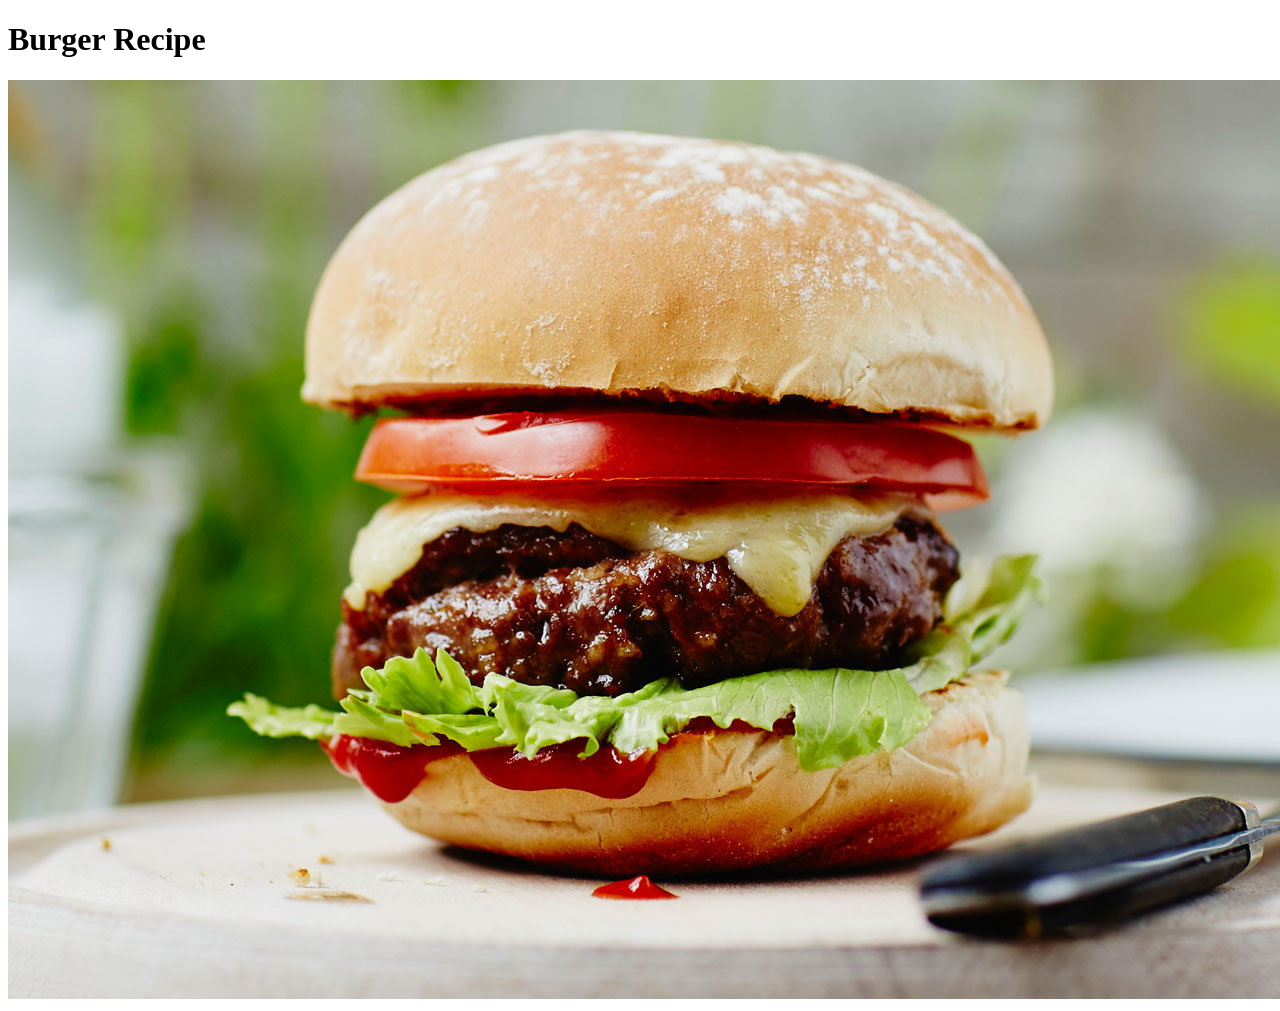
==== recipes/burger.html @ c457f14b "Add burger recipe and image" ====
<!DOCTYPE html>
<html lang="en">
<head>
    <meta charset="UTF-8">
    <meta http-equiv="X-UA-Compatible" content="IE=edge">
    <meta name="viewport" content="width=device-width, initial-scale=1.0">
    <title>Document</title>
</head>
<body>
    <h1>Burger Recipe</h1>
    <img src="../images/burger.jpeg">
    
</body>
</html>
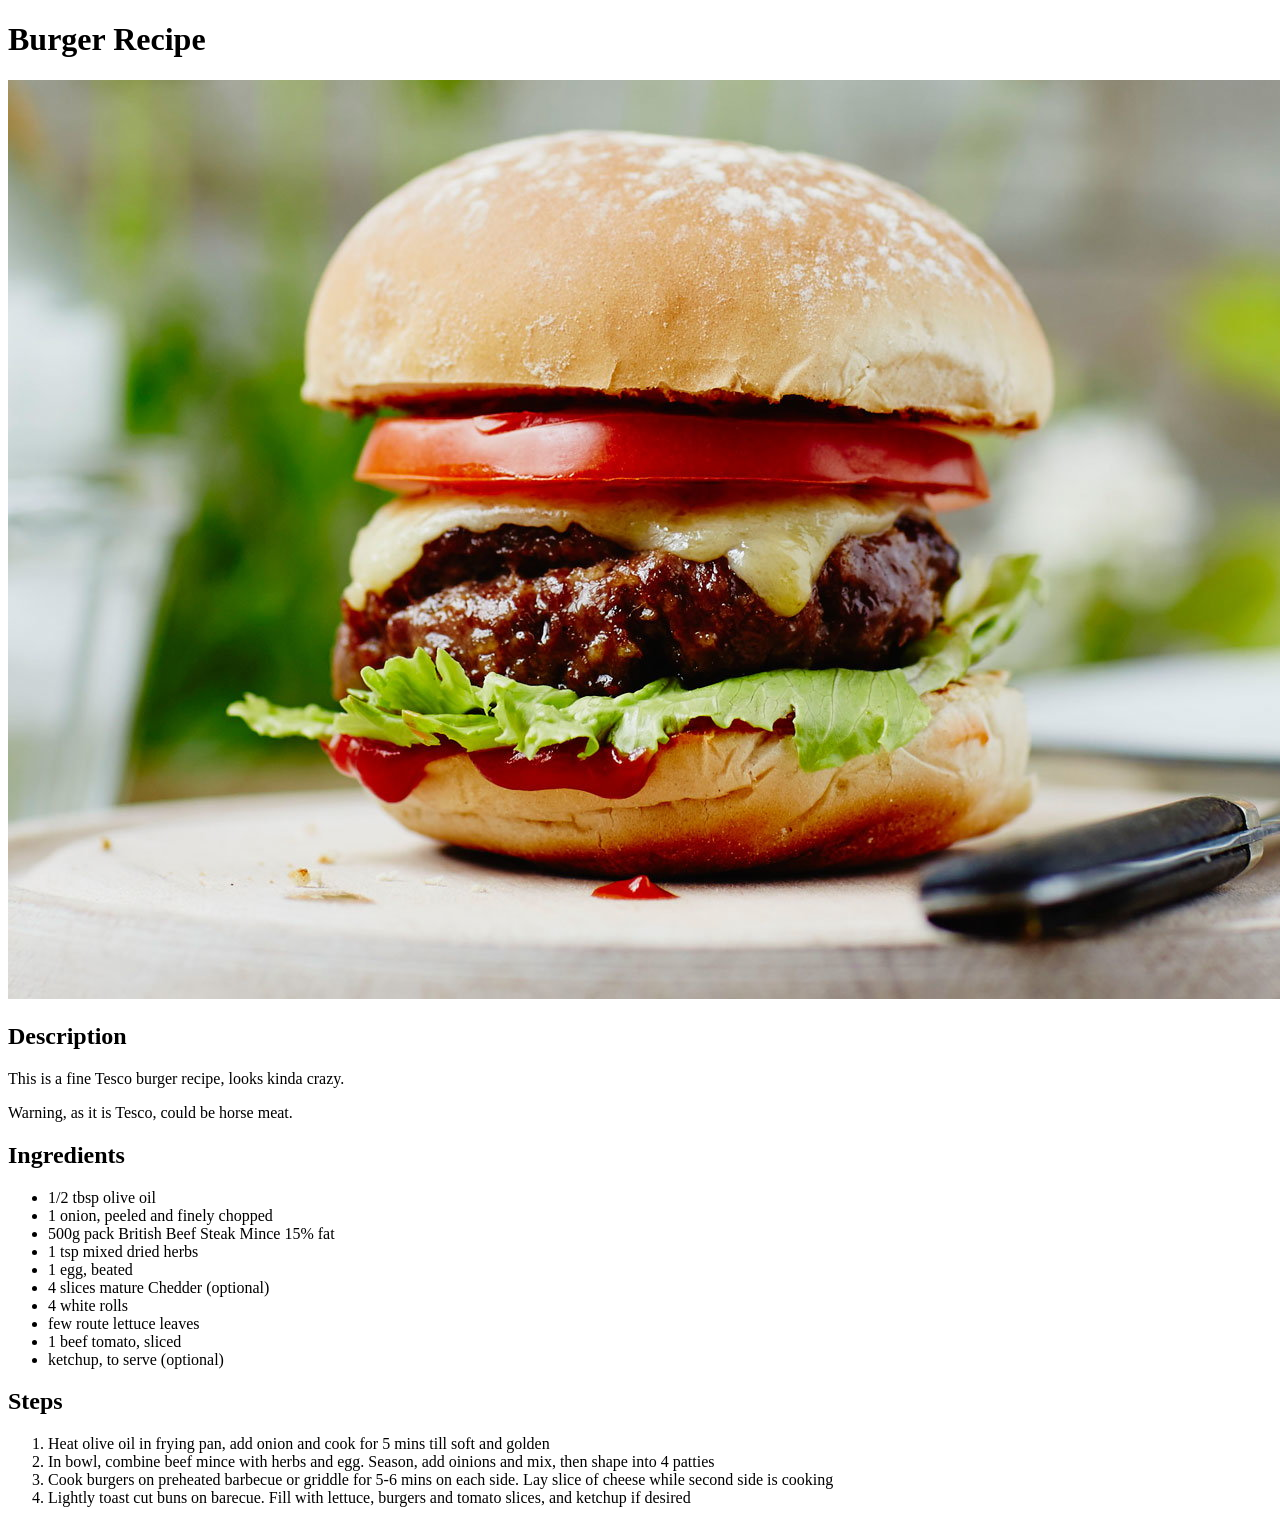
==== commit cd83f4bf: "Add burger ingredient and steps" ====
--- a/recipes/burger.html
+++ b/recipes/burger.html
@@ -9,6 +9,35 @@
 <body>
     <h1>Burger Recipe</h1>
     <img src="../images/burger.jpeg">
-    
+
+    <h2>Description</h2>
+        <p>
+            This is a fine Tesco burger recipe, looks kinda crazy.
+        </p>
+        <p>
+            Warning, as it is Tesco, could be horse meat.
+        </p>
+
+    <h2>Ingredients</h2>
+    <ul>
+        <li>1/2 tbsp olive oil</li>
+        <li>1 onion, peeled and finely chopped</li>
+        <li>500g pack British Beef Steak Mince 15% fat</li>
+        <li>1 tsp mixed dried herbs</li>
+        <li>1 egg, beated</li>
+        <li>4 slices mature Chedder (optional)</li>
+        <li>4 white rolls</li>
+        <li>few route lettuce leaves</li>
+        <li>1 beef tomato, sliced</li>
+        <li>ketchup, to serve (optional)</li>
+    </ul>
+
+    <h2>Steps</h2>
+        <ol>
+            <li>Heat olive oil in frying pan, add onion and cook for 5 mins till soft and golden</li>
+            <li>In bowl, combine beef mince with herbs and egg. Season, add oinions and mix, then shape into 4 patties</li>
+            <li>Cook burgers on preheated barbecue or griddle for 5-6 mins on each side. Lay slice of cheese while second side is cooking</li>
+            <li>Lightly toast cut buns on barecue. Fill with lettuce, burgers and tomato slices, and ketchup if desired</li>
+        </ol>
 </body>
 </html>
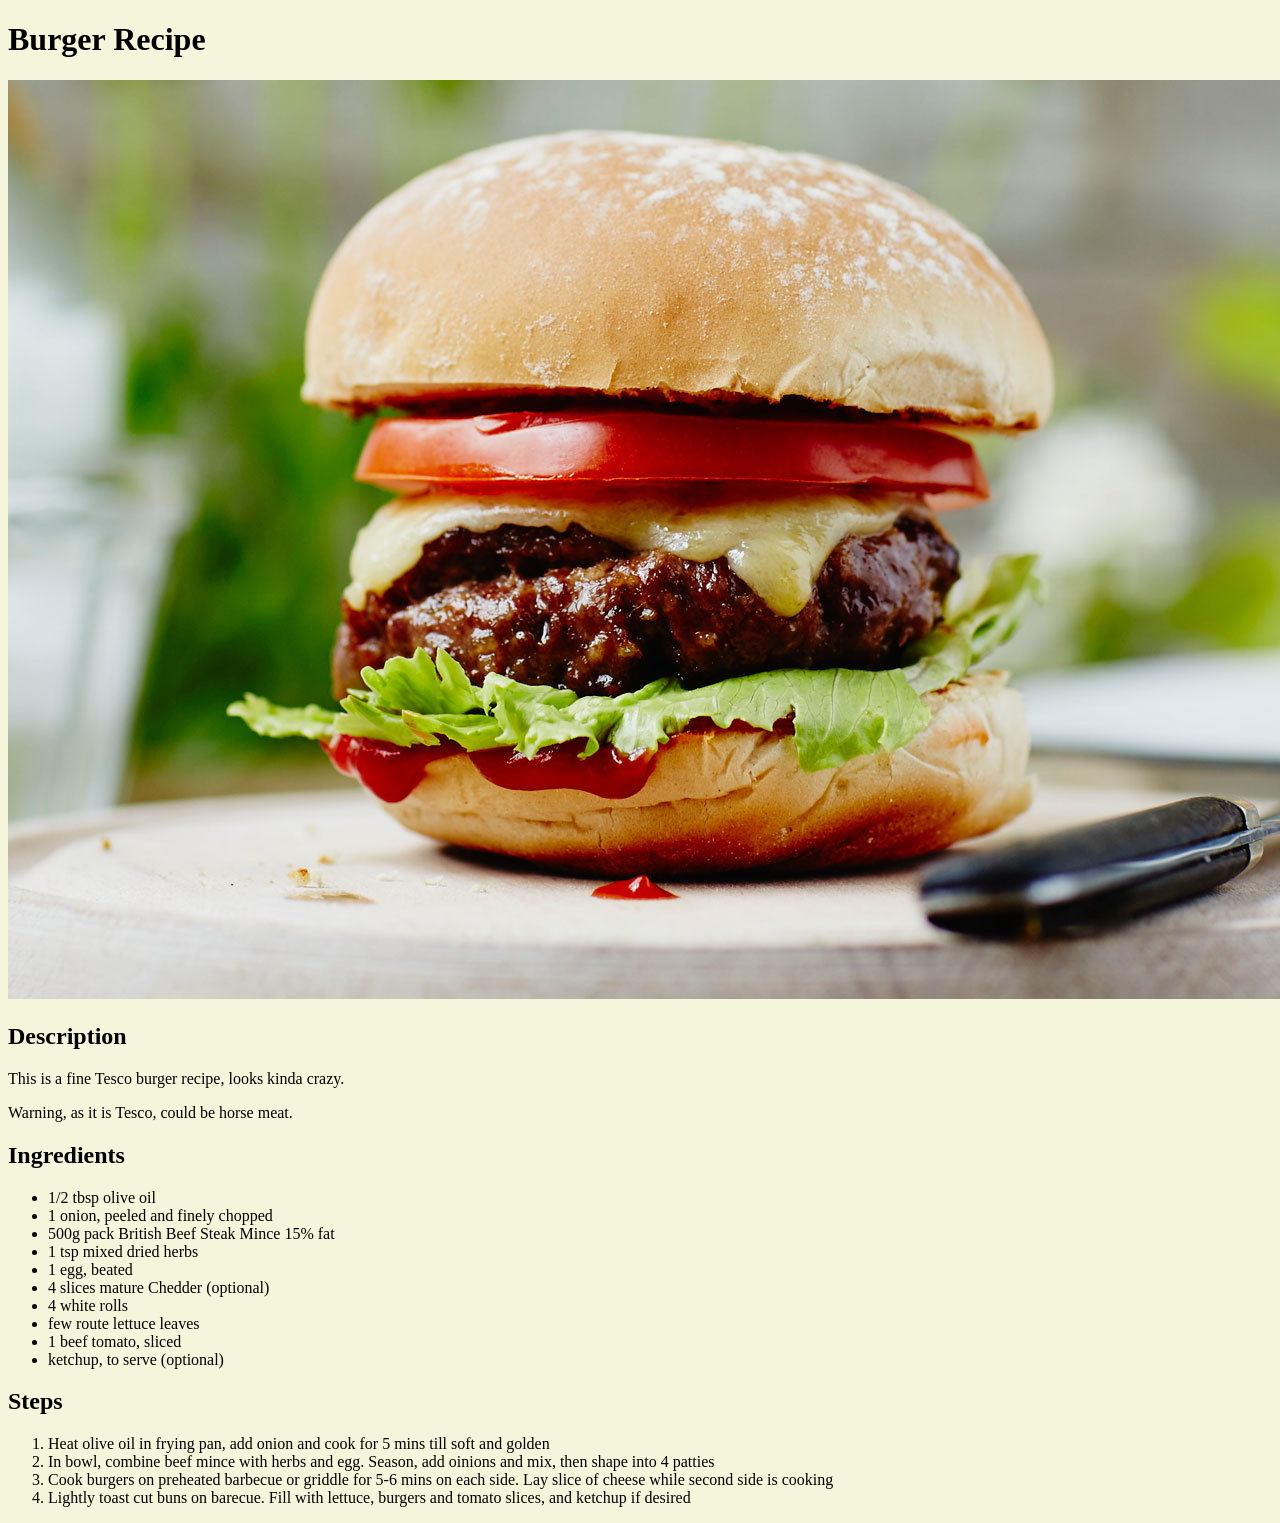
==== commit d9eefc9b: "Format homepage" ====
--- a/recipes/burger.html
+++ b/recipes/burger.html
@@ -4,8 +4,11 @@
     <meta charset="UTF-8">
     <meta http-equiv="X-UA-Compatible" content="IE=edge">
     <meta name="viewport" content="width=device-width, initial-scale=1.0">
-    <title>Document</title>
+    <title>Burger Recipe</title>
+    <link rel="stylesheet" href="../style.css">
 </head>
+
+
 <body>
     <h1>Burger Recipe</h1>
     <img src="../images/burger.jpeg">
--- a/style.css
+++ b/style.css
@@ -0,0 +1,15 @@
+*{
+    font-family: 'Times New Roman', Arial, sans-serif;
+    background-color: beige;
+
+/*home page */
+
+}
+
+.home_page #title {
+    color: red;
+    text-align: center;
+    text-decoration: underline;
+}
+
+/*burger recipe*/
